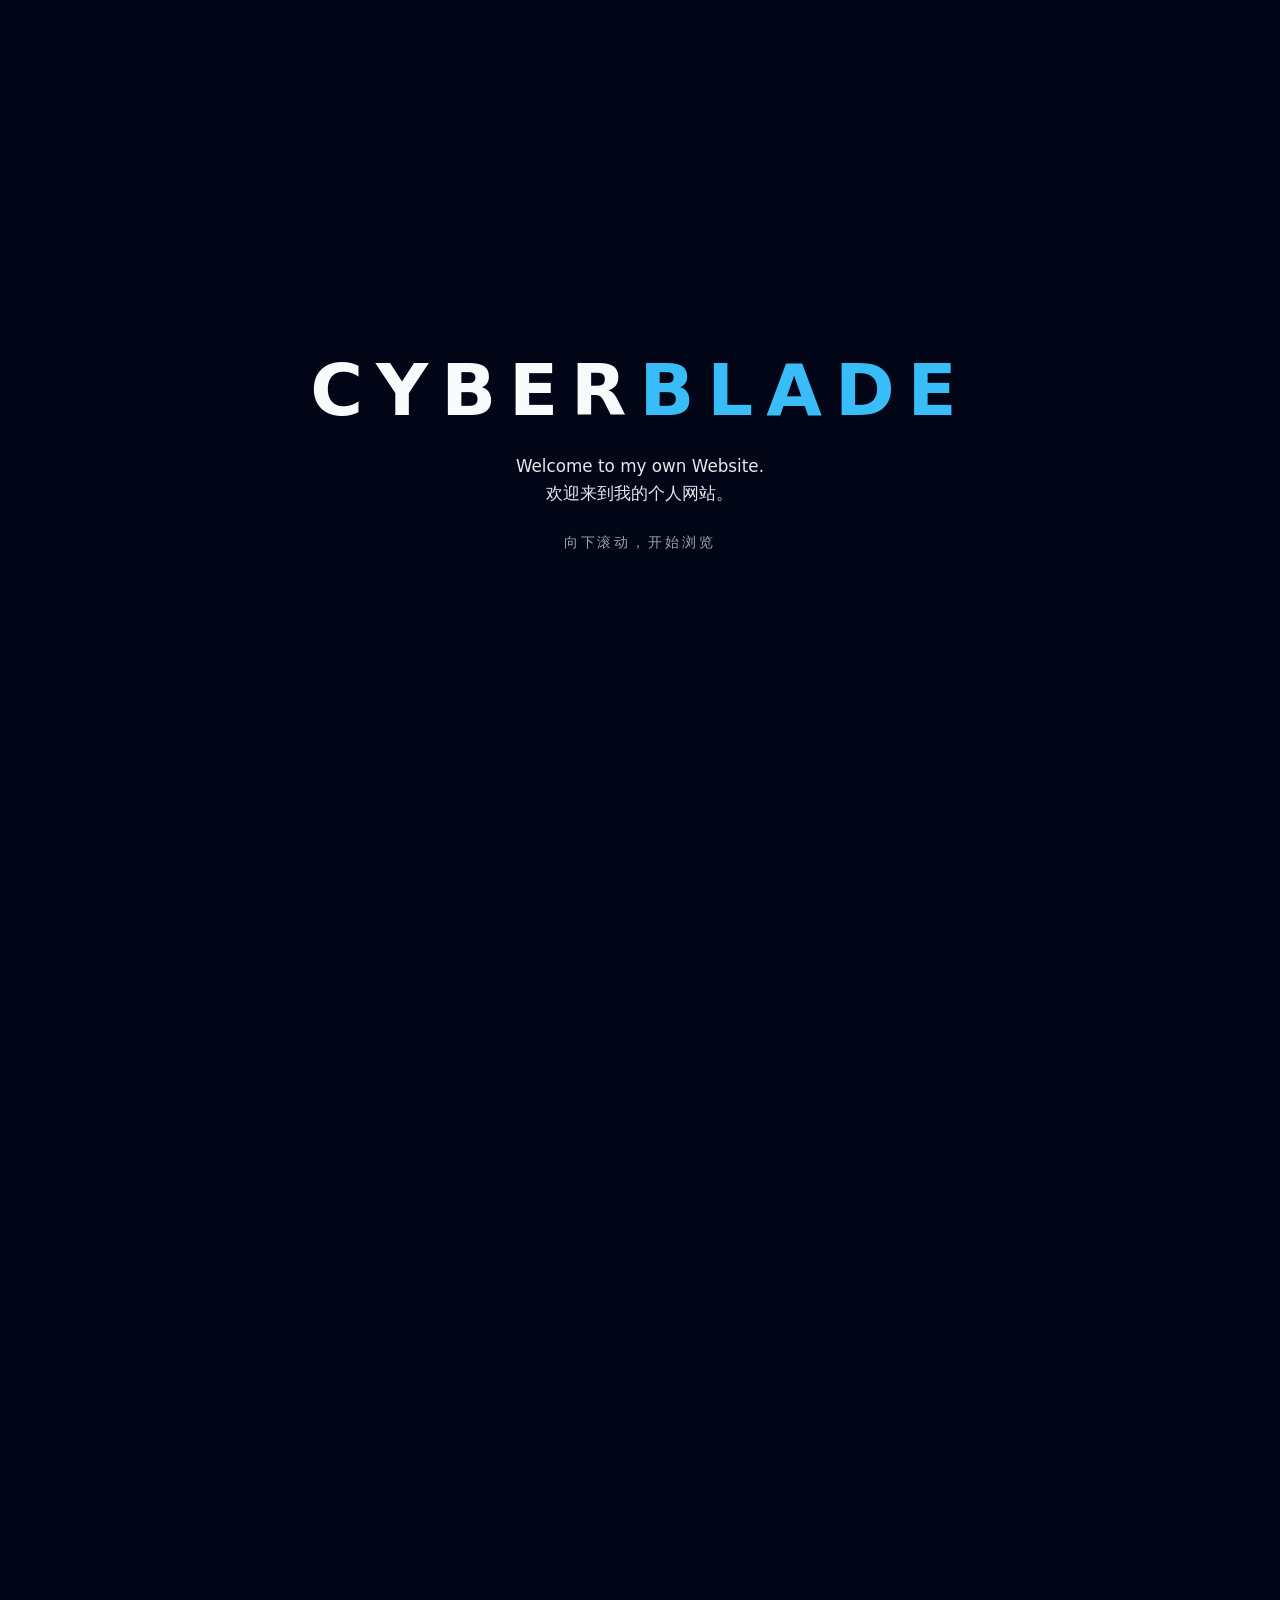
==== index.html @ 535fdd6e "first version" ====
<!DOCTYPE html>
<html lang="zh-CN">
  <head>
    <meta charset="UTF-8" />
    <meta http-equiv="X-UA-Compatible" content="IE=edge" />
    <meta name="viewport" content="width=device-width, initial-scale=1.0" />
    <title>CyberBlade</title>
    <meta name="description" content="个人简介、技能、项目展示与联系信息。" />
    <link rel="stylesheet" href="./styles.css" />
  </head>
  <body>
    <div id="app" :class="{ 'compact-header': hasEntered }">
      <div class="bg-gradient"></div>

      <!-- 顶部全屏引导页：大标题 CyberBlade -->
      <section class="intro-screen" :class="{ 'intro-hidden': hasEntered }">
        <div class="intro-inner">
          <h1 class="intro-title">Cyber<span>Blade</span></h1>
          <p class="intro-line intro-line-en">Welcome to my own Website.</p>
          <p class="intro-line intro-line-zh">欢迎来到我的个人网站。</p>
          <div class="intro-hint">向下滚动，开始浏览</div>
        </div>
      </section>

      <div class="page-shell" :class="{ 'page-shell-visible': hasEntered }">
      <header class="site-header">
      <div class="container header-inner">
        <div class="logo">Cyber<span>Blade</span></div>
        <nav class="nav">
          <a href="#hero">首页</a>
          <a href="#about">关于我</a>
          <a href="#skills">技能</a>
          <a href="#projects">项目</a>
          <a href="#contact">联系我</a>
        </nav>
      </div>
    </header>

    <main>
      <section id="hero" class="section hero reveal" v-scroll-reveal>
        <div class="container hero-inner">
          <div class="hero-text">
            <p class="hero-tag">你好，我是</p>
            <h1 class="hero-title">黎桦铭</h1>
            <p class="hero-subtitle">Python / C++ / RoboMaster / 创客爱好者</p>
            <p class="hero-desc">
              华南师范大学PIONEER战队队员，专注于机器人设计与编程。梦想成为优秀的创客老师。
            </p>
            <div class="hero-actions">
              <a href="#projects" class="btn primary">查看我的项目</a>
              <a href="#contact" class="btn ghost">联系我</a>
            </div>
          </div>
          <div class="hero-card">
            <div class="avatar-placeholder">
              <img
                src="https://gitee.com/lihuaming07/cartographic-bed/raw/master/IMG20251119174513.jpg"
                alt="黎桦铭个人照片"
              />
            </div>
            <ul class="hero-highlights">
              <li><span>3+</span> 年编程经验</li>
              <li>广东省电子协会人工智能教育成果展示大赛广东赛区二等奖</li>
              <li>喜欢探索新技术，目前研究机器视觉、决策树、强化学习等算法</li>
            </ul>
          </div>
        </div>
      </section>

      <section id="about" class="section reveal" v-scroll-reveal>
        <div class="container">
          <h2 class="section-title">关于我</h2>
          <p class="section-intro">
            喜欢乒乓球，期待有高手来搓招指导<br>
            喜欢手机摄影，定格生活的唯美瞬间<br>
            喜欢用江湖骗术——魔术，让观众欲罢不能哈哈哈
          </p>
          <img
            class="about-photo about-photo-desktop"
            src="https://gitee.com/lihuaming07/cartographic-bed/raw/master/IMG20250301175219.jpg"
            alt="黎桦铭的获奖照片"
          />
          <img
            class="about-photo about-photo-mobile"
            src="https://gitee.com/lihuaming07/cartographic-bed/raw/master/IMG20250301175219_phone.jpg"
            alt="黎桦铭的获奖照片"
          />
          <div class="about-grid">
            <div class="about-card">
              <h3><span class="about-highlight">PIONEER</span>战队队员</h3>
              <p>华南师范大学PIONEER战队队员，希望在RoboMaster赛场上热血对战，斩获大奖😜</p>
            </div>
            <div class="about-card">
              <h3><span class="about-highlight">塔内协会</span>网络部成员</h3>
              <p>前端开发，掌握HTML、CSS、JavaScript、Node.js、Python等技术</p>
            </div>
            <div class="about-card">
              <h3><span class="about-highlight">新闻社</span>深度部成员</h3>
              <p>华师新闻社记者，正在不断打磨我的选题策划能力、采访沟通能力与写作能力</p>
            </div>
          </div>
        </div>
      </section>

      <section id="skills" class="section reveal" v-scroll-reveal>
        <div class="container">
          <h2 class="section-title">技能栈</h2>
          <p class="section-intro">
            <!-- 待补充 -->
          </p>
          <div class="skills-grid">
            <div class="skills-group">
              <h3>后端 & 工具</h3>
              <ul>
                <li>Python / C++ / ROS2</li>
                <li>Git / GitHub / CI 基础</li>
                <li>ROS2 DDS通信；点云地图构建与处理</li>
              </ul>
            </div>
            <div class="skills-group">
              <h3>项目思维 & 设计</h3>
              <ul>
                <li>产品思维与需求分析</li>
                <li>文档撰写与团队协作</li>
                <li>UI设计/ PS / PR / AE</li>
              </ul>
            </div>
            <div class="skills-group">
              <h3>前端</h3>
              <ul>
                <li>HTML / CSS / JavaScript / TypeScript</li>
                <!-- <li>React / Vue / 前端工程化</li> -->
                <li>响应式布局与性能优化</li>
              </ul>
            </div>
          </div>
        </div>
      </section>

      <section id="projects" class="section reveal" v-scroll-reveal>
        <div class="container">
          <h2 class="section-title">项目展示</h2>
          <p class="section-intro">
            <!-- 待补充 -->
          </p>
          <div class="projects-grid">
            <article class="project-card">
              <h3>华南师范大学机器人大赛</h3>
              <p class="project-meta">ESP32 / 巡线</p>
              <p>
                与 PIONEER 战队队员合作，负责巡线算法的设计与现场调试。
              </p>
              <div class="project-links">
                <a href="#" data-kind="preview" target="_blank" rel="noreferrer">在线预览</a>
                <a href="#" data-kind="github" target="_blank" rel="noreferrer">GitHub</a>
              </div>
            </article>

            <article class="project-card">
              <h3>ROS2与激光雷达</h3>
              <p class="project-meta">DDS 通信 / 话题·服务·Action / 激光雷达 / 点云</p>
              <p>
                熟悉 ROS2 的节点、话题/服务/Action等通信框架；了解激光雷达数据流与
                点云的获取、滤波与在地图/感知中的基本用法。
              </p>
              <div class="project-links">
                <a href="#" data-kind="preview" target="_blank" rel="noreferrer">在线预览</a>
                <a href="#" data-kind="github" target="_blank" rel="noreferrer">GitHub</a>
              </div>
            </article>

            <article class="project-card">
              <h3>疲劳驾驶检测</h3>
              <p class="project-meta">Python / OpenCV / 深度学习 / Qt / PinPong</p>
              <p>
                通过面部关键点提取，判断眯眼、打哈欠等疲劳驾驶行为并发出警报。
              </p>
              <div class="project-links">
                <a href="#" data-kind="preview" target="_blank" rel="noreferrer">在线预览</a>
                <a href="#" data-kind="github" target="_blank" rel="noreferrer">GitHub</a>
              </div>
            </article>

            <article class="project-card">
              <h3>游戏-圈小猫</h3>
              <p class="project-meta">Python / BFS / 贪心</p>
              <p>
                学会了BFS和反悔贪心...
              </p>
              <div class="project-links">
                <a href="#" data-kind="preview" target="_blank" rel="noreferrer">在线预览</a>
                <a href="#" data-kind="github" target="_blank" rel="noreferrer">GitHub</a>
              </div>
            </article>
          </div>
        </div>
      </section>

      <section id="contact" class="section reveal" v-scroll-reveal>
        <div class="container contact-container">
          <div>
            <h2 class="section-title">联系我</h2>
            <p class="section-intro">
              如果你有任何想法、合作或机会，欢迎直接给我发送邮件。
            </p>
            <ul class="contact-list">
              <li>
                <span>邮箱：</span
                ><a href="mailto:zhiyuanHuaming@163.com">zhiyuanHuaming@163.com</a>
              </li>
              <!-- 预留的 GitHub 与微信信息（当前隐藏，日后需要可启用）
              <li><span>GitHub：</span><a href="#" target="_blank" rel="noreferrer">你的 GitHub 链接</a></li>
              <li><span>微信 / 其他：</span>这里可以写你的微信号或其他联系渠道</li>
              -->
            </ul>
          </div>
          <!-- 给我留言表单：目前按需求隐藏，日后如需可取消注释恢复
          <form class="contact-form" onsubmit="return false;">
            <h3>给我留言</h3>
            <label>
              名称
              <input type="text" name="name" placeholder="怎么称呼你？" />
            </label>
            <label>
              邮箱
              <input type="email" name="email" placeholder="方便我回复你" />
            </label>
            <label>
              留言
              <textarea name="message" rows="4" placeholder="简单说明你的需求或想法"></textarea>
            </label>
            <button type="submit" class="btn primary full">暂不提交（静态示例）</button>
            <p class="form-note">
              当前页面是静态示例，如果你需要真正的表单提交和后台，我可以再帮你接入。
            </p>
          </form>
          -->
        </div>
      </section>
    </main>

    <footer class="site-footer">
      <div class="container footer-inner">
        <span>© <span id="year"></span> 黎桦铭. All rights reserved.</span>
        <button id="backToTop" class="back-to-top">返回顶部</button>
      </div>
    </footer>
    </div> <!-- page-shell -->
    </div> <!-- #app -->

    <!-- Vue 3 CDN -->
    <script src="https://unpkg.com/vue@3/dist/vue.global.prod.js"></script>
    <script src="./main.js"></script>
  </body>
</html>
---- styles.css ----
*,
*::before,
*::after {
  box-sizing: border-box;
}

html,
body {
  margin: 0;
  padding: 0;
  font-family: system-ui, -apple-system, BlinkMacSystemFont, "Segoe UI", sans-serif;
  color: #e5e7eb;
  background-color: #020617;
}

body {
  min-height: 100vh;
  position: relative;
  overflow-x: hidden;
}

.bg-gradient {
  position: fixed;
  inset: -20%;
  background:
    radial-gradient(circle at 0% 0%, rgba(56, 189, 248, 0.28), transparent 55%),
    radial-gradient(circle at 100% 0%, rgba(129, 140, 248, 0.32), transparent 55%),
    radial-gradient(circle at 50% 100%, rgba(248, 113, 113, 0.2), transparent 55%);
  filter: blur(40px);
  opacity: 0.9;
  pointer-events: none;
  z-index: -2;
}

.container {
  width: 100%;
  max-width: 1120px;
  margin: 0 auto;
  padding: 0 1.5rem;
}

.section {
  padding: 5rem 0;
}

/* 顶部全屏引导页（模仿 howardzhangdqs.eu.org 的第一屏） */
.intro-screen {
  position: relative;
  height: 100vh;
  display: flex;
  align-items: center;
  justify-content: center;
  text-align: center;
  padding: 0 1.5rem;
  pointer-events: auto;
  transition:
    opacity 0.7s ease-out,
    transform 0.7s ease-out;
  z-index: 5;
}

.intro-inner {
  max-width: 720px;
  transition: transform 0.4s ease-out;
}

.intro-title {
  margin: 0 0 1.5rem;
  font-size: clamp(3rem, 7vw, 4.5rem);
  letter-spacing: 0.18em;
  text-transform: uppercase;
  font-weight: 900;
  color: #f9fafb;
  transition: font-size 0.4s ease-out, letter-spacing 0.4s ease-out;
}

.intro-title span {
  color: #38bdf8; /* 与后面 logo 的蓝色保持一致 */
}

/* 当首屏过高时，自动缩小 CyberBlade 标题以适配矮屏手机 */
.intro-compact .intro-title {
  font-size: clamp(1.9rem, 6vw, 3.1rem);
  letter-spacing: 0.12em;
}

.intro-compact .intro-inner {
  transform: translateY(-4vh);
}

.intro-line {
  margin: 0.1rem 0;
  font-size: 1.05rem;
  color: #e5e7eb;
}

.intro-line-zh {
  margin-top: 0.35rem;
}

.intro-hint {
  margin-top: 1.8rem;
  font-size: 0.85rem;
  letter-spacing: 0.22em;
  text-transform: uppercase;
  color: #9ca3af;
}

.intro-hidden {
  opacity: 0;
  transform: translateY(-40px);
  pointer-events: none;
}

.page-shell {
  opacity: 0;
  transform: translateY(40px);
  transition:
    opacity 0.7s ease-out,
    transform 0.7s ease-out;
}

.page-shell-visible {
  opacity: 1;
  transform: translateY(0);
}

/* 滚动上滑进入动画基础样式（模仿 howardzhangdqs.github.io 的效果） */
.reveal {
  opacity: 0;
  transform: translateY(40px);
  transition:
    opacity 0.6s ease-out,
    transform 0.6s ease-out;
}

.reveal-active {
  opacity: 1;
  transform: translateY(0);
}

.section-title {
  font-size: 2rem;
  font-weight: 700;
  letter-spacing: 0.06em;
  text-transform: uppercase;
  color: #f9fafb;
  margin: 0 0 0.75rem;
}

.section-intro {
  margin: 0 0 2.5rem;
  max-width: 680px;
  color: #9ca3af;
  line-height: 1.7;
}

.site-header {
  position: sticky;
  top: 0;
  z-index: 20;
  backdrop-filter: blur(18px);
  background: linear-gradient(to bottom, rgba(2, 6, 23, 0.86), rgba(2, 6, 23, 0.5), transparent);
  border-bottom: 1px solid rgba(148, 163, 184, 0.25);
}

/* 滚动后：小的 CyberBlade 悬浮白色方框作为标题 */
.compact-header .site-header {
  top: 16px;
  border-radius: 999px;
  background: rgba(248, 250, 252, 0.98);
  border: 1px solid rgba(148, 163, 184, 0.7);
  box-shadow:
    0 18px 45px rgba(15, 23, 42, 0.45),
    0 0 0 1px rgba(15, 23, 42, 0.08);
  max-width: 720px;
  margin: 0 auto;
}

.compact-header .header-inner {
  padding-inline: 1.4rem;
}

.compact-header .logo {
  color: #0f172a;
}

.compact-header .logo span {
  color: #0f172a;
}

.compact-header .nav a {
  color: #4b5563;
}

.compact-header .nav a:hover {
  color: #111827;
}

.header-inner {
  display: flex;
  align-items: center;
  justify-content: space-between;
  padding: 0.9rem 0;
}

.logo {
  font-weight: 800;
  letter-spacing: 0.08em;
  text-transform: uppercase;
  color: #e5e7eb;
  font-size: 0.95rem;
}

.logo span {
  color: #38bdf8;
}

.nav {
  display: flex;
  gap: 1.75rem;
  font-size: 0.9rem;
}

.nav a {
  color: #9ca3af;
  text-decoration: none;
  position: relative;
  padding-bottom: 0.2rem;
  transition: color 0.18s ease;
}

.nav a::after {
  content: "";
  position: absolute;
  left: 0;
  bottom: 0;
  width: 0;
  height: 2px;
  border-radius: 999px;
  background: linear-gradient(to right, #38bdf8, #a855f7);
  transition: width 0.2s ease;
}

.nav a:hover {
  color: #e5e7eb;
}

.nav a:hover::after {
  width: 100%;
}

.hero {
  padding-top: 4.5rem;
  padding-bottom: 5rem;
}

.hero-inner {
  display: grid;
  grid-template-columns: minmax(0, 3fr) minmax(0, 2.5fr);
  gap: 3.5rem;
  align-items: center;
}

.hero-text {
  max-width: 560px;
}

.hero-tag {
  margin: 0 0 0.75rem;
  font-size: 0.85rem;
  letter-spacing: 0.2em;
  text-transform: uppercase;
  color: #a5b4fc;
}

.hero-title {
  margin: 0 0 0.75rem;
  font-size: clamp(2.3rem, 5vw, 3.1rem);
  font-weight: 800;
  letter-spacing: 0.06em;
  text-transform: uppercase;
}

.hero-subtitle {
  margin: 0 0 1rem;
  color: #e5e7eb;
  font-size: 1.05rem;
}

.hero-desc {
  margin: 0 0 2rem;
  color: #9ca3af;
  line-height: 1.8;
}

.hero-actions {
  display: flex;
  gap: 1rem;
  flex-wrap: wrap;
}

.btn {
  border-radius: 999px;
  font-size: 0.95rem;
  padding: 0.65rem 1.35rem;
  border: 1px solid transparent;
  cursor: pointer;
  text-decoration: none;
  display: inline-flex;
  align-items: center;
  justify-content: center;
  gap: 0.4rem;
  transition:
    background-color 0.18s ease,
    border-color 0.18s ease,
    color 0.18s ease,
    transform 0.1s ease,
    box-shadow 0.1s ease;
  white-space: nowrap;
}

.btn.primary {
  background-image: linear-gradient(to right, #38bdf8, #6366f1, #a855f7);
  color: white;
  box-shadow: 0 10px 30px rgba(56, 189, 248, 0.35);
}

.btn.primary:hover {
  transform: translateY(-1px);
  box-shadow: 0 16px 40px rgba(56, 189, 248, 0.5);
}

.btn.ghost {
  background-color: rgba(15, 23, 42, 0.7);
  border-color: rgba(148, 163, 184, 0.5);
  color: #e5e7eb;
}

.btn.ghost:hover {
  background-color: rgba(15, 23, 42, 0.95);
  border-color: rgba(148, 163, 184, 0.9);
}

.btn.full {
  width: 100%;
  justify-content: center;
}

.hero-card {
  border-radius: 1.5rem;
  padding: 1.5rem 1.6rem;
  background: radial-gradient(circle at 0 0, rgba(56, 189, 248, 0.12), transparent 55%),
    radial-gradient(circle at 100% 100%, rgba(129, 140, 248, 0.16), transparent 55%),
    linear-gradient(to bottom right, rgba(15, 23, 42, 0.92), rgba(15, 23, 42, 0.9));
  border: 1px solid rgba(148, 163, 184, 0.55);
  box-shadow:
    0 18px 40px rgba(15, 23, 42, 0.9),
    0 0 0 1px rgba(15, 23, 42, 0.8);
  display: grid;
  gap: 1.5rem;
}

.avatar-placeholder {
  border-radius: 1.2rem;
  border: 1px dashed rgba(148, 163, 184, 0.7);
  min-height: 220px;
  overflow: hidden;
  background: radial-gradient(circle at 50% 0, rgba(248, 250, 252, 0.08), transparent 60%);
}

.avatar-placeholder img {
  width: 100%;
  height: 100%;
  display: block;
  object-fit: cover;
}

.hero-highlights {
  list-style: none;
  padding: 0;
  margin: 0;
  display: grid;
  gap: 0.75rem;
  font-size: 0.93rem;
  color: #d1d5db;
}

.hero-highlights li {
  display: flex;
  align-items: baseline;
  gap: 0.5rem;
}

.hero-highlights span {
  font-weight: 700;
  color: #38bdf8;
}

.about-grid {
  display: grid;
  grid-template-columns: repeat(3, minmax(0, 1fr));
  gap: 1.5rem;
}

.about-photo {
  width: 100%;
  margin: 1.5rem 0 2rem;
  border-radius: 1.25rem;
  display: block;
  max-height: 420px;
  object-fit: cover;
  border: 1px solid rgba(148, 163, 184, 0.6);
  box-shadow: 0 16px 40px rgba(15, 23, 42, 0.9);
}

/* 默认显示桌面图片，隐藏手机图片 */
.about-photo-desktop {
  display: block;
}

.about-photo-mobile {
  display: none;
}

.about-card {
  border-radius: 1.25rem;
  padding: 1.4rem 1.5rem;
  background: rgba(15, 23, 42, 0.9);
  border: 1px solid rgba(148, 163, 184, 0.55);
  box-shadow: 0 14px 30px rgba(15, 23, 42, 0.8);
}

.about-card h3 {
  margin: 0 0 0.75rem;
  font-size: 1rem;
  color: #e5e7eb;
}

.about-highlight {
  color: #38bdf8;
  font-weight: 700;
}

.about-card p {
  margin: 0;
  color: #9ca3af;
  line-height: 1.7;
}

.skills-grid {
  display: grid;
  grid-template-columns: repeat(3, minmax(0, 1fr));
  gap: 1.5rem;
}

.skills-group {
  border-radius: 1.25rem;
  padding: 1.4rem 1.5rem;
  background: linear-gradient(to bottom right, rgba(15, 23, 42, 0.95), rgba(15, 23, 42, 0.92));
  border: 1px solid rgba(148, 163, 184, 0.6);
}

.skills-group h3 {
  margin: 0 0 0.7rem;
  font-size: 0.98rem;
  color: #e5e7eb;
}

.skills-group ul {
  list-style: none;
  margin: 0;
  padding-left: 1.1rem;
}

.skills-group li {
  position: relative;
  margin-bottom: 0.35rem;
  color: #9ca3af;
  font-size: 0.93rem;
}

.skills-group li::before {
  content: "";
  position: absolute;
  left: -0.9rem;
  top: 0.55rem;
  width: 6px;
  height: 6px;
  border-radius: 999px;
  background: linear-gradient(to right, #38bdf8, #a855f7);
}

.projects-grid {
  display: grid;
  grid-template-columns: repeat(3, minmax(0, 1fr));
  gap: 1.5rem;
}

.project-card {
  border-radius: 1.25rem;
  padding: 1.4rem 1.5rem 1.5rem;
  background: radial-gradient(circle at 0 0, rgba(56, 189, 248, 0.08), transparent 55%),
    radial-gradient(circle at 100% 100%, rgba(129, 140, 248, 0.12), transparent 55%),
    rgba(15, 23, 42, 0.95);
  border: 1px solid rgba(148, 163, 184, 0.6);
  box-shadow: 0 14px 30px rgba(15, 23, 42, 0.85);
}

.project-card h3 {
  margin: 0 0 0.5rem;
  font-size: 1rem;
}

.project-meta {
  margin: 0 0 0.75rem;
  font-size: 0.8rem;
  text-transform: uppercase;
  letter-spacing: 0.14em;
  color: #9ca3af;
}

.project-card p {
  margin: 0 0 1rem;
  color: #9ca3af;
  line-height: 1.7;
  font-size: 0.93rem;
}

.project-links {
  display: flex;
  gap: 1rem;
  flex-wrap: wrap;
  font-size: 0.88rem;
}

.project-links a {
  color: #38bdf8;
  text-decoration: none;
}

.project-links a:hover {
  text-decoration: underline;
}

.contact-container {
  display: grid;
  grid-template-columns: minmax(0, 3fr) minmax(0, 2.5fr);
  gap: 2rem;
  align-items: flex-start;
}

.contact-list {
  list-style: none;
  padding: 0;
  margin: 0;
  display: grid;
  gap: 0.6rem;
  color: #d1d5db;
  font-size: 0.95rem;
}

.contact-list span {
  color: #9ca3af;
}

.contact-list a {
  color: #38bdf8;
  text-decoration: none;
}

.contact-list a:hover {
  text-decoration: underline;
}

.contact-form {
  border-radius: 1.25rem;
  padding: 1.5rem 1.6rem;
  background: rgba(15, 23, 42, 0.96);
  border: 1px solid rgba(148, 163, 184, 0.6);
  box-shadow: 0 16px 40px rgba(15, 23, 42, 0.95);
}

.contact-form h3 {
  margin: 0 0 1rem;
  font-size: 1rem;
}

.contact-form label {
  display: block;
  margin-bottom: 0.8rem;
  font-size: 0.88rem;
  color: #e5e7eb;
}

.contact-form input,
.contact-form textarea {
  width: 100%;
  margin-top: 0.35rem;
  border-radius: 0.75rem;
  border: 1px solid rgba(148, 163, 184, 0.7);
  padding: 0.55rem 0.8rem;
  background-color: rgba(15, 23, 42, 0.9);
  color: #e5e7eb;
  font-size: 0.9rem;
  outline: none;
  transition:
    border-color 0.16s ease,
    box-shadow 0.16s ease,
    background-color 0.16s ease;
  resize: vertical;
}

.contact-form input:focus,
.contact-form textarea:focus {
  border-color: #38bdf8;
  box-shadow: 0 0 0 1px rgba(56, 189, 248, 0.9);
  background-color: rgba(15, 23, 42, 0.98);
}

.form-note {
  margin: 0.6rem 0 0;
  font-size: 0.8rem;
  color: #6b7280;
}

.site-footer {
  border-top: 1px solid rgba(148, 163, 184, 0.4);
  padding: 1.25rem 0 1.5rem;
  margin-top: 1.5rem;
  background: linear-gradient(to top, rgba(2, 6, 23, 0.95), transparent);
}

.footer-inner {
  display: flex;
  align-items: center;
  justify-content: space-between;
  gap: 1rem;
  font-size: 0.85rem;
  color: #6b7280;
}

.back-to-top {
  border-radius: 999px;
  border: 1px solid rgba(148, 163, 184, 0.8);
  background-color: rgba(15, 23, 42, 0.8);
  color: #e5e7eb;
  padding: 0.35rem 0.85rem;
  font-size: 0.8rem;
  cursor: pointer;
  display: inline-flex;
  align-items: center;
  gap: 0.25rem;
  transition:
    background-color 0.18s ease,
    border-color 0.18s ease,
    transform 0.1s ease;
}

.back-to-top:hover {
  background-color: rgba(15, 23, 42, 0.98);
  border-color: rgba(148, 163, 184, 1);
  transform: translateY(-1px);
}

/* 项目按钮点击时的“文字掉落”效果 */
.falling-text {
  position: fixed;
  transform: translate(calc(-50% + var(--dx, 0px)), 0);
  padding: 0.4rem 0.9rem;
  border-radius: 999px;
  background: rgba(15, 23, 42, 0.9);
  border: 1px solid rgba(148, 163, 184, 0.8);
  color: #e5e7eb;
  font-size: 0.95rem;
  white-space: nowrap;
  pointer-events: none;
  z-index: 50;
  box-shadow: 0 14px 30px rgba(15, 23, 42, 0.9);
  animation: falling-text 1.5s ease-out forwards;
}

@keyframes falling-text {
  0% {
    transform: translate(calc(-50% + var(--dx, 0px)), 0);
    opacity: 0;
  }
  20% {
    transform: translate(calc(-50% + var(--dx, 0px)), -32px); /* 先缓慢上跳（更高） */
    opacity: 1;
  }
  45% {
    transform: translate(calc(-50% + var(--dx, 0px)), -26px); /* 顶部略停顿 */
  }
  100% {
    transform: translate(calc(-50% + var(--dx, 0px)), 220px); /* 然后加速下落 */
    opacity: 0;
  }
}

@media (max-width: 920px) {
  .hero-inner {
    grid-template-columns: minmax(0, 1.1fr);
  }

  .hero-card {
    order: -1;
  }

  .about-grid,
  .skills-grid,
  .projects-grid {
    grid-template-columns: repeat(2, minmax(0, 1fr));
  }

  .contact-container {
    grid-template-columns: minmax(0, 1fr);
  }
}

@media (max-width: 720px) {
  .header-inner {
    padding: 0.7rem 1rem;
    justify-content: center; /* 居中 CYBERBLADE，避免紧贴左侧 */
  }

  .nav {
    display: none;
  }

  .hero {
    padding-top: 3.5rem;
  }

  /* 手机上先显示“我是黎桦铭”文本，再显示个人图片 */
  .hero-card {
    order: initial;
  }

  .section {
    padding: 3.25rem 0;
  }

  .about-grid,
  .skills-grid,
  .projects-grid {
    grid-template-columns: minmax(0, 1fr);
  }

  /* 手机端显示专用图片 */
  .about-photo-desktop {
    display: none;
  }

  .about-photo-mobile {
    display: block;
  }

  .footer-inner {
    flex-direction: column;
    align-items: flex-start;
  }
}
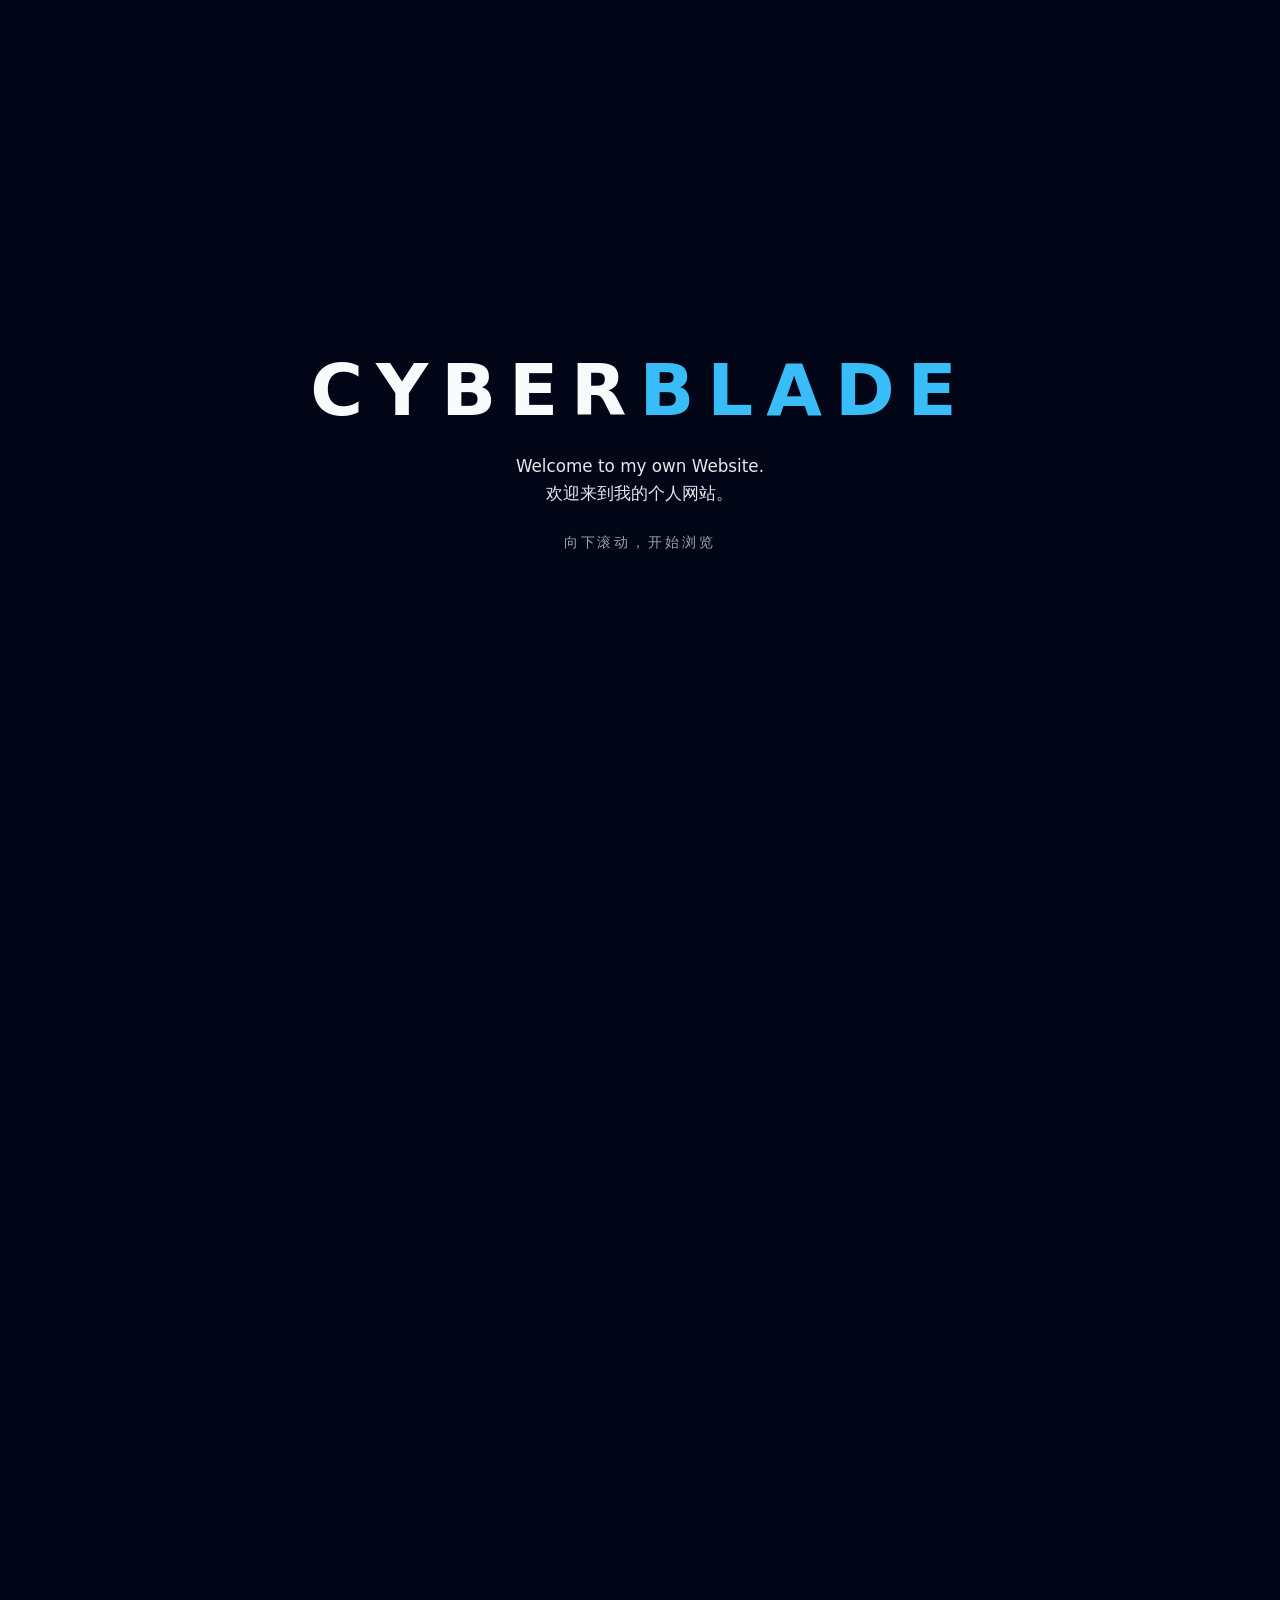
==== commit 816001a0: "add photos" ====
--- a/index.html
+++ b/index.html
@@ -1,257 +1,260 @@
-<!DOCTYPE html>
-<html lang="zh-CN">
-  <head>
-    <meta charset="UTF-8" />
-    <meta http-equiv="X-UA-Compatible" content="IE=edge" />
-    <meta name="viewport" content="width=device-width, initial-scale=1.0" />
-    <title>CyberBlade</title>
-    <meta name="description" content="个人简介、技能、项目展示与联系信息。" />
-    <link rel="stylesheet" href="./styles.css" />
-  </head>
-  <body>
-    <div id="app" :class="{ 'compact-header': hasEntered }">
-      <div class="bg-gradient"></div>
-
-      <!-- 顶部全屏引导页：大标题 CyberBlade -->
-      <section class="intro-screen" :class="{ 'intro-hidden': hasEntered }">
-        <div class="intro-inner">
-          <h1 class="intro-title">Cyber<span>Blade</span></h1>
-          <p class="intro-line intro-line-en">Welcome to my own Website.</p>
-          <p class="intro-line intro-line-zh">欢迎来到我的个人网站。</p>
-          <div class="intro-hint">向下滚动，开始浏览</div>
-        </div>
-      </section>
-
-      <div class="page-shell" :class="{ 'page-shell-visible': hasEntered }">
-      <header class="site-header">
-      <div class="container header-inner">
-        <div class="logo">Cyber<span>Blade</span></div>
-        <nav class="nav">
-          <a href="#hero">首页</a>
-          <a href="#about">关于我</a>
-          <a href="#skills">技能</a>
-          <a href="#projects">项目</a>
-          <a href="#contact">联系我</a>
-        </nav>
-      </div>
-    </header>
-
-    <main>
-      <section id="hero" class="section hero reveal" v-scroll-reveal>
-        <div class="container hero-inner">
-          <div class="hero-text">
-            <p class="hero-tag">你好，我是</p>
-            <h1 class="hero-title">黎桦铭</h1>
-            <p class="hero-subtitle">Python / C++ / RoboMaster / 创客爱好者</p>
-            <p class="hero-desc">
-              华南师范大学PIONEER战队队员，专注于机器人设计与编程。梦想成为优秀的创客老师。
-            </p>
-            <div class="hero-actions">
-              <a href="#projects" class="btn primary">查看我的项目</a>
-              <a href="#contact" class="btn ghost">联系我</a>
-            </div>
-          </div>
-          <div class="hero-card">
-            <div class="avatar-placeholder">
-              <img
-                src="https://gitee.com/lihuaming07/cartographic-bed/raw/master/IMG20251119174513.jpg"
-                alt="黎桦铭个人照片"
-              />
-            </div>
-            <ul class="hero-highlights">
-              <li><span>3+</span> 年编程经验</li>
-              <li>广东省电子协会人工智能教育成果展示大赛广东赛区二等奖</li>
-              <li>喜欢探索新技术，目前研究机器视觉、决策树、强化学习等算法</li>
-            </ul>
-          </div>
-        </div>
-      </section>
-
-      <section id="about" class="section reveal" v-scroll-reveal>
-        <div class="container">
-          <h2 class="section-title">关于我</h2>
-          <p class="section-intro">
-            喜欢乒乓球，期待有高手来搓招指导<br>
-            喜欢手机摄影，定格生活的唯美瞬间<br>
-            喜欢用江湖骗术——魔术，让观众欲罢不能哈哈哈
-          </p>
-          <img
-            class="about-photo about-photo-desktop"
-            src="https://gitee.com/lihuaming07/cartographic-bed/raw/master/IMG20250301175219.jpg"
-            alt="黎桦铭的获奖照片"
-          />
-          <img
-            class="about-photo about-photo-mobile"
-            src="https://gitee.com/lihuaming07/cartographic-bed/raw/master/IMG20250301175219_phone.jpg"
-            alt="黎桦铭的获奖照片"
-          />
-          <div class="about-grid">
-            <div class="about-card">
-              <h3><span class="about-highlight">PIONEER</span>战队队员</h3>
-              <p>华南师范大学PIONEER战队队员，希望在RoboMaster赛场上热血对战，斩获大奖😜</p>
-            </div>
-            <div class="about-card">
-              <h3><span class="about-highlight">塔内协会</span>网络部成员</h3>
-              <p>前端开发，掌握HTML、CSS、JavaScript、Node.js、Python等技术</p>
-            </div>
-            <div class="about-card">
-              <h3><span class="about-highlight">新闻社</span>深度部成员</h3>
-              <p>华师新闻社记者，正在不断打磨我的选题策划能力、采访沟通能力与写作能力</p>
-            </div>
-          </div>
-        </div>
-      </section>
-
-      <section id="skills" class="section reveal" v-scroll-reveal>
-        <div class="container">
-          <h2 class="section-title">技能栈</h2>
-          <p class="section-intro">
-            <!-- 待补充 -->
-          </p>
-          <div class="skills-grid">
-            <div class="skills-group">
-              <h3>后端 & 工具</h3>
-              <ul>
-                <li>Python / C++ / ROS2</li>
-                <li>Git / GitHub / CI 基础</li>
-                <li>ROS2 DDS通信；点云地图构建与处理</li>
-              </ul>
-            </div>
-            <div class="skills-group">
-              <h3>项目思维 & 设计</h3>
-              <ul>
-                <li>产品思维与需求分析</li>
-                <li>文档撰写与团队协作</li>
-                <li>UI设计/ PS / PR / AE</li>
-              </ul>
-            </div>
-            <div class="skills-group">
-              <h3>前端</h3>
-              <ul>
-                <li>HTML / CSS / JavaScript / TypeScript</li>
-                <!-- <li>React / Vue / 前端工程化</li> -->
-                <li>响应式布局与性能优化</li>
-              </ul>
-            </div>
-          </div>
-        </div>
-      </section>
-
-      <section id="projects" class="section reveal" v-scroll-reveal>
-        <div class="container">
-          <h2 class="section-title">项目展示</h2>
-          <p class="section-intro">
-            <!-- 待补充 -->
-          </p>
-          <div class="projects-grid">
-            <article class="project-card">
-              <h3>华南师范大学机器人大赛</h3>
-              <p class="project-meta">ESP32 / 巡线</p>
-              <p>
-                与 PIONEER 战队队员合作，负责巡线算法的设计与现场调试。
-              </p>
-              <div class="project-links">
-                <a href="#" data-kind="preview" target="_blank" rel="noreferrer">在线预览</a>
-                <a href="#" data-kind="github" target="_blank" rel="noreferrer">GitHub</a>
-              </div>
-            </article>
-
-            <article class="project-card">
-              <h3>ROS2与激光雷达</h3>
-              <p class="project-meta">DDS 通信 / 话题·服务·Action / 激光雷达 / 点云</p>
-              <p>
-                熟悉 ROS2 的节点、话题/服务/Action等通信框架；了解激光雷达数据流与
-                点云的获取、滤波与在地图/感知中的基本用法。
-              </p>
-              <div class="project-links">
-                <a href="#" data-kind="preview" target="_blank" rel="noreferrer">在线预览</a>
-                <a href="#" data-kind="github" target="_blank" rel="noreferrer">GitHub</a>
-              </div>
-            </article>
-
-            <article class="project-card">
-              <h3>疲劳驾驶检测</h3>
-              <p class="project-meta">Python / OpenCV / 深度学习 / Qt / PinPong</p>
-              <p>
-                通过面部关键点提取，判断眯眼、打哈欠等疲劳驾驶行为并发出警报。
-              </p>
-              <div class="project-links">
-                <a href="#" data-kind="preview" target="_blank" rel="noreferrer">在线预览</a>
-                <a href="#" data-kind="github" target="_blank" rel="noreferrer">GitHub</a>
-              </div>
-            </article>
-
-            <article class="project-card">
-              <h3>游戏-圈小猫</h3>
-              <p class="project-meta">Python / BFS / 贪心</p>
-              <p>
-                学会了BFS和反悔贪心...
-              </p>
-              <div class="project-links">
-                <a href="#" data-kind="preview" target="_blank" rel="noreferrer">在线预览</a>
-                <a href="#" data-kind="github" target="_blank" rel="noreferrer">GitHub</a>
-              </div>
-            </article>
-          </div>
-        </div>
-      </section>
-
-      <section id="contact" class="section reveal" v-scroll-reveal>
-        <div class="container contact-container">
-          <div>
-            <h2 class="section-title">联系我</h2>
-            <p class="section-intro">
-              如果你有任何想法、合作或机会，欢迎直接给我发送邮件。
-            </p>
-            <ul class="contact-list">
-              <li>
-                <span>邮箱：</span
-                ><a href="mailto:zhiyuanHuaming@163.com">zhiyuanHuaming@163.com</a>
-              </li>
-              <!-- 预留的 GitHub 与微信信息（当前隐藏，日后需要可启用）
-              <li><span>GitHub：</span><a href="#" target="_blank" rel="noreferrer">你的 GitHub 链接</a></li>
-              <li><span>微信 / 其他：</span>这里可以写你的微信号或其他联系渠道</li>
-              -->
-            </ul>
-          </div>
-          <!-- 给我留言表单：目前按需求隐藏，日后如需可取消注释恢复
-          <form class="contact-form" onsubmit="return false;">
-            <h3>给我留言</h3>
-            <label>
-              名称
-              <input type="text" name="name" placeholder="怎么称呼你？" />
-            </label>
-            <label>
-              邮箱
-              <input type="email" name="email" placeholder="方便我回复你" />
-            </label>
-            <label>
-              留言
-              <textarea name="message" rows="4" placeholder="简单说明你的需求或想法"></textarea>
-            </label>
-            <button type="submit" class="btn primary full">暂不提交（静态示例）</button>
-            <p class="form-note">
-              当前页面是静态示例，如果你需要真正的表单提交和后台，我可以再帮你接入。
-            </p>
-          </form>
-          -->
-        </div>
-      </section>
-    </main>
-
-    <footer class="site-footer">
-      <div class="container footer-inner">
-        <span>© <span id="year"></span> 黎桦铭. All rights reserved.</span>
-        <button id="backToTop" class="back-to-top">返回顶部</button>
-      </div>
-    </footer>
-    </div> <!-- page-shell -->
-    </div> <!-- #app -->
-
-    <!-- Vue 3 CDN -->
-    <script src="https://unpkg.com/vue@3/dist/vue.global.prod.js"></script>
-    <script src="./main.js"></script>
-  </body>
-</html>
-
-
+<!DOCTYPE html>
+<html lang="zh-CN">
+  <head>
+    <meta charset="UTF-8" />
+    <meta http-equiv="X-UA-Compatible" content="IE=edge" />
+    <meta name="viewport" content="width=device-width, initial-scale=1.0" />
+    <title>CyberBlade</title>
+    <meta name="description" content="个人简介、技能、项目展示与联系信息。" />
+    <link rel="stylesheet" href="./styles.css" />
+  </head>
+  <body>
+    <div id="app" :class="{ 'compact-header': hasEntered }">
+      <div class="bg-gradient"></div>
+
+      <!-- 顶部全屏引导页：大标题 CyberBlade -->
+      <section class="intro-screen" :class="{ 'intro-hidden': hasEntered }">
+        <div class="intro-inner">
+          <h1 class="intro-title">Cyber<span>Blade</span></h1>
+          <p class="intro-line intro-line-en">Welcome to my own Website.</p>
+          <p class="intro-line intro-line-zh">欢迎来到我的个人网站。</p>
+          <div class="intro-hint">向下滚动，开始浏览</div>
+        </div>
+      </section>
+
+      <div class="page-shell" :class="{ 'page-shell-visible': hasEntered }">
+      <header class="site-header">
+      <div class="container header-inner">
+        <div class="logo">Cyber<span>Blade</span></div>
+        <nav class="nav">
+          <a href="#hero">首页</a>
+          <a href="#about">关于我</a>
+          <a href="#skills">技能</a>
+          <a href="#projects">项目</a>
+          <a href="#contact">联系我</a>
+        </nav>
+      </div>
+    </header>
+
+    <main>
+      <section id="hero" class="section hero reveal" v-scroll-reveal>
+        <div class="container hero-inner">
+          <div class="hero-text">
+            <p class="hero-tag">你好，我是</p>
+            <h1 class="hero-title">黎桦铭</h1>
+            <p class="hero-subtitle">Python / C++ / RoboMaster / 创客爱好者</p>
+            <p class="hero-desc">
+              华南师范大学PIONEER战队队员，专注于机器人设计与编程。梦想成为优秀的创客老师。
+            </p>
+            <div class="hero-actions">
+              <a href="#projects" class="btn primary">查看我的项目</a>
+              <a href="#contact" class="btn ghost">联系我</a>
+            </div>
+          </div>
+          <div class="hero-card">
+            <div class="avatar-placeholder">
+              <img
+                <!-- src="https://gitee.com/lihuaming07/cartographic-bed/raw/master/IMG20251119174513.jpg" -->
+                src="./IMG20251119174513.jpg"
+                alt="黎桦铭个人照片"
+              />
+            </div>
+            <ul class="hero-highlights">
+              <li><span>3+</span> 年编程经验</li>
+              <li>广东省电子协会人工智能教育成果展示大赛广东赛区二等奖</li>
+              <li>喜欢探索新技术，目前研究机器视觉、决策树、强化学习等算法</li>
+            </ul>
+          </div>
+        </div>
+      </section>
+
+      <section id="about" class="section reveal" v-scroll-reveal>
+        <div class="container">
+          <h2 class="section-title">关于我</h2>
+          <p class="section-intro">
+            喜欢乒乓球，期待有高手来搓招指导<br>
+            喜欢手机摄影，定格生活的唯美瞬间<br>
+            喜欢用江湖骗术——魔术，让观众欲罢不能哈哈哈
+          </p>
+          <img
+            class="about-photo about-photo-desktop"
+            <!-- src="https://gitee.com/lihuaming07/cartographic-bed/raw/master/IMG20250301175219.jpg" -->
+            src="./IMG20250301175219.jpg"
+            alt="黎桦铭的获奖照片"
+          />
+          <img
+            class="about-photo about-photo-mobile"
+            <!-- src="https://gitee.com/lihuaming07/cartographic-bed/raw/master/IMG20250301175219_phone.jpg" -->
+            src="./IMG20250301175219_phone.jpg"
+            alt="黎桦铭的获奖照片"
+          />
+          <div class="about-grid">
+            <div class="about-card">
+              <h3><span class="about-highlight">PIONEER</span>战队队员</h3>
+              <p>华南师范大学PIONEER战队队员，希望在RoboMaster赛场上热血对战，斩获大奖😜</p>
+            </div>
+            <div class="about-card">
+              <h3><span class="about-highlight">塔内协会</span>网络部成员</h3>
+              <p>前端开发，掌握HTML、CSS、JavaScript、Node.js、Python等技术</p>
+            </div>
+            <div class="about-card">
+              <h3><span class="about-highlight">新闻社</span>深度部成员</h3>
+              <p>华师新闻社记者，正在不断打磨我的选题策划能力、采访沟通能力与写作能力</p>
+            </div>
+          </div>
+        </div>
+      </section>
+
+      <section id="skills" class="section reveal" v-scroll-reveal>
+        <div class="container">
+          <h2 class="section-title">技能栈</h2>
+          <p class="section-intro">
+            <!-- 待补充 -->
+          </p>
+          <div class="skills-grid">
+            <div class="skills-group">
+              <h3>后端 & 工具</h3>
+              <ul>
+                <li>Python / C++ / ROS2</li>
+                <li>Git / GitHub / CI 基础</li>
+                <li>ROS2 DDS通信；点云地图构建与处理</li>
+              </ul>
+            </div>
+            <div class="skills-group">
+              <h3>项目思维 & 设计</h3>
+              <ul>
+                <li>产品思维与需求分析</li>
+                <li>文档撰写与团队协作</li>
+                <li>UI设计/ PS / PR / AE</li>
+              </ul>
+            </div>
+            <div class="skills-group">
+              <h3>前端</h3>
+              <ul>
+                <li>HTML / CSS / JavaScript / TypeScript</li>
+                <!-- <li>React / Vue / 前端工程化</li> -->
+                <li>响应式布局与性能优化</li>
+              </ul>
+            </div>
+          </div>
+        </div>
+      </section>
+
+      <section id="projects" class="section reveal" v-scroll-reveal>
+        <div class="container">
+          <h2 class="section-title">项目展示</h2>
+          <p class="section-intro">
+            <!-- 待补充 -->
+          </p>
+          <div class="projects-grid">
+            <article class="project-card">
+              <h3>华南师范大学机器人大赛</h3>
+              <p class="project-meta">ESP32 / 巡线</p>
+              <p>
+                与 PIONEER 战队队员合作，负责巡线算法的设计与现场调试。
+              </p>
+              <div class="project-links">
+                <a href="#" data-kind="preview" target="_blank" rel="noreferrer">在线预览</a>
+                <a href="#" data-kind="github" target="_blank" rel="noreferrer">GitHub</a>
+              </div>
+            </article>
+
+            <article class="project-card">
+              <h3>ROS2与激光雷达</h3>
+              <p class="project-meta">DDS 通信 / 话题·服务·Action / 激光雷达 / 点云</p>
+              <p>
+                熟悉 ROS2 的节点、话题/服务/Action等通信框架；了解激光雷达数据流与
+                点云的获取、滤波与在地图/感知中的基本用法。
+              </p>
+              <div class="project-links">
+                <a href="#" data-kind="preview" target="_blank" rel="noreferrer">在线预览</a>
+                <a href="#" data-kind="github" target="_blank" rel="noreferrer">GitHub</a>
+              </div>
+            </article>
+
+            <article class="project-card">
+              <h3>疲劳驾驶检测</h3>
+              <p class="project-meta">Python / OpenCV / 深度学习 / Qt / PinPong</p>
+              <p>
+                通过面部关键点提取，判断眯眼、打哈欠等疲劳驾驶行为并发出警报。
+              </p>
+              <div class="project-links">
+                <a href="#" data-kind="preview" target="_blank" rel="noreferrer">在线预览</a>
+                <a href="#" data-kind="github" target="_blank" rel="noreferrer">GitHub</a>
+              </div>
+            </article>
+
+            <article class="project-card">
+              <h3>游戏-圈小猫</h3>
+              <p class="project-meta">Python / BFS / 贪心</p>
+              <p>
+                学会了BFS和反悔贪心...
+              </p>
+              <div class="project-links">
+                <a href="#" data-kind="preview" target="_blank" rel="noreferrer">在线预览</a>
+                <a href="#" data-kind="github" target="_blank" rel="noreferrer">GitHub</a>
+              </div>
+            </article>
+          </div>
+        </div>
+      </section>
+
+      <section id="contact" class="section reveal" v-scroll-reveal>
+        <div class="container contact-container">
+          <div>
+            <h2 class="section-title">联系我</h2>
+            <p class="section-intro">
+              如果你有任何想法、合作或机会，欢迎直接给我发送邮件。
+            </p>
+            <ul class="contact-list">
+              <li>
+                <span>邮箱：</span
+                ><a href="mailto:zhiyuanHuaming@163.com">zhiyuanHuaming@163.com</a>
+              </li>
+              <!-- 预留的 GitHub 与微信信息（当前隐藏，日后需要可启用）
+              <li><span>GitHub：</span><a href="#" target="_blank" rel="noreferrer">你的 GitHub 链接</a></li>
+              <li><span>微信 / 其他：</span>这里可以写你的微信号或其他联系渠道</li>
+              -->
+            </ul>
+          </div>
+          <!-- 给我留言表单：目前按需求隐藏，日后如需可取消注释恢复
+          <form class="contact-form" onsubmit="return false;">
+            <h3>给我留言</h3>
+            <label>
+              名称
+              <input type="text" name="name" placeholder="怎么称呼你？" />
+            </label>
+            <label>
+              邮箱
+              <input type="email" name="email" placeholder="方便我回复你" />
+            </label>
+            <label>
+              留言
+              <textarea name="message" rows="4" placeholder="简单说明你的需求或想法"></textarea>
+            </label>
+            <button type="submit" class="btn primary full">暂不提交（静态示例）</button>
+            <p class="form-note">
+              当前页面是静态示例，如果你需要真正的表单提交和后台，我可以再帮你接入。
+            </p>
+          </form>
+          -->
+        </div>
+      </section>
+    </main>
+
+    <footer class="site-footer">
+      <div class="container footer-inner">
+        <span>© <span id="year"></span> 黎桦铭. All rights reserved.</span>
+        <button id="backToTop" class="back-to-top">返回顶部</button>
+      </div>
+    </footer>
+    </div> <!-- page-shell -->
+    </div> <!-- #app -->
+
+    <!-- Vue 3 CDN -->
+    <script src="https://unpkg.com/vue@3/dist/vue.global.prod.js"></script>
+    <script src="./main.js"></script>
+  </body>
+</html>
+
+
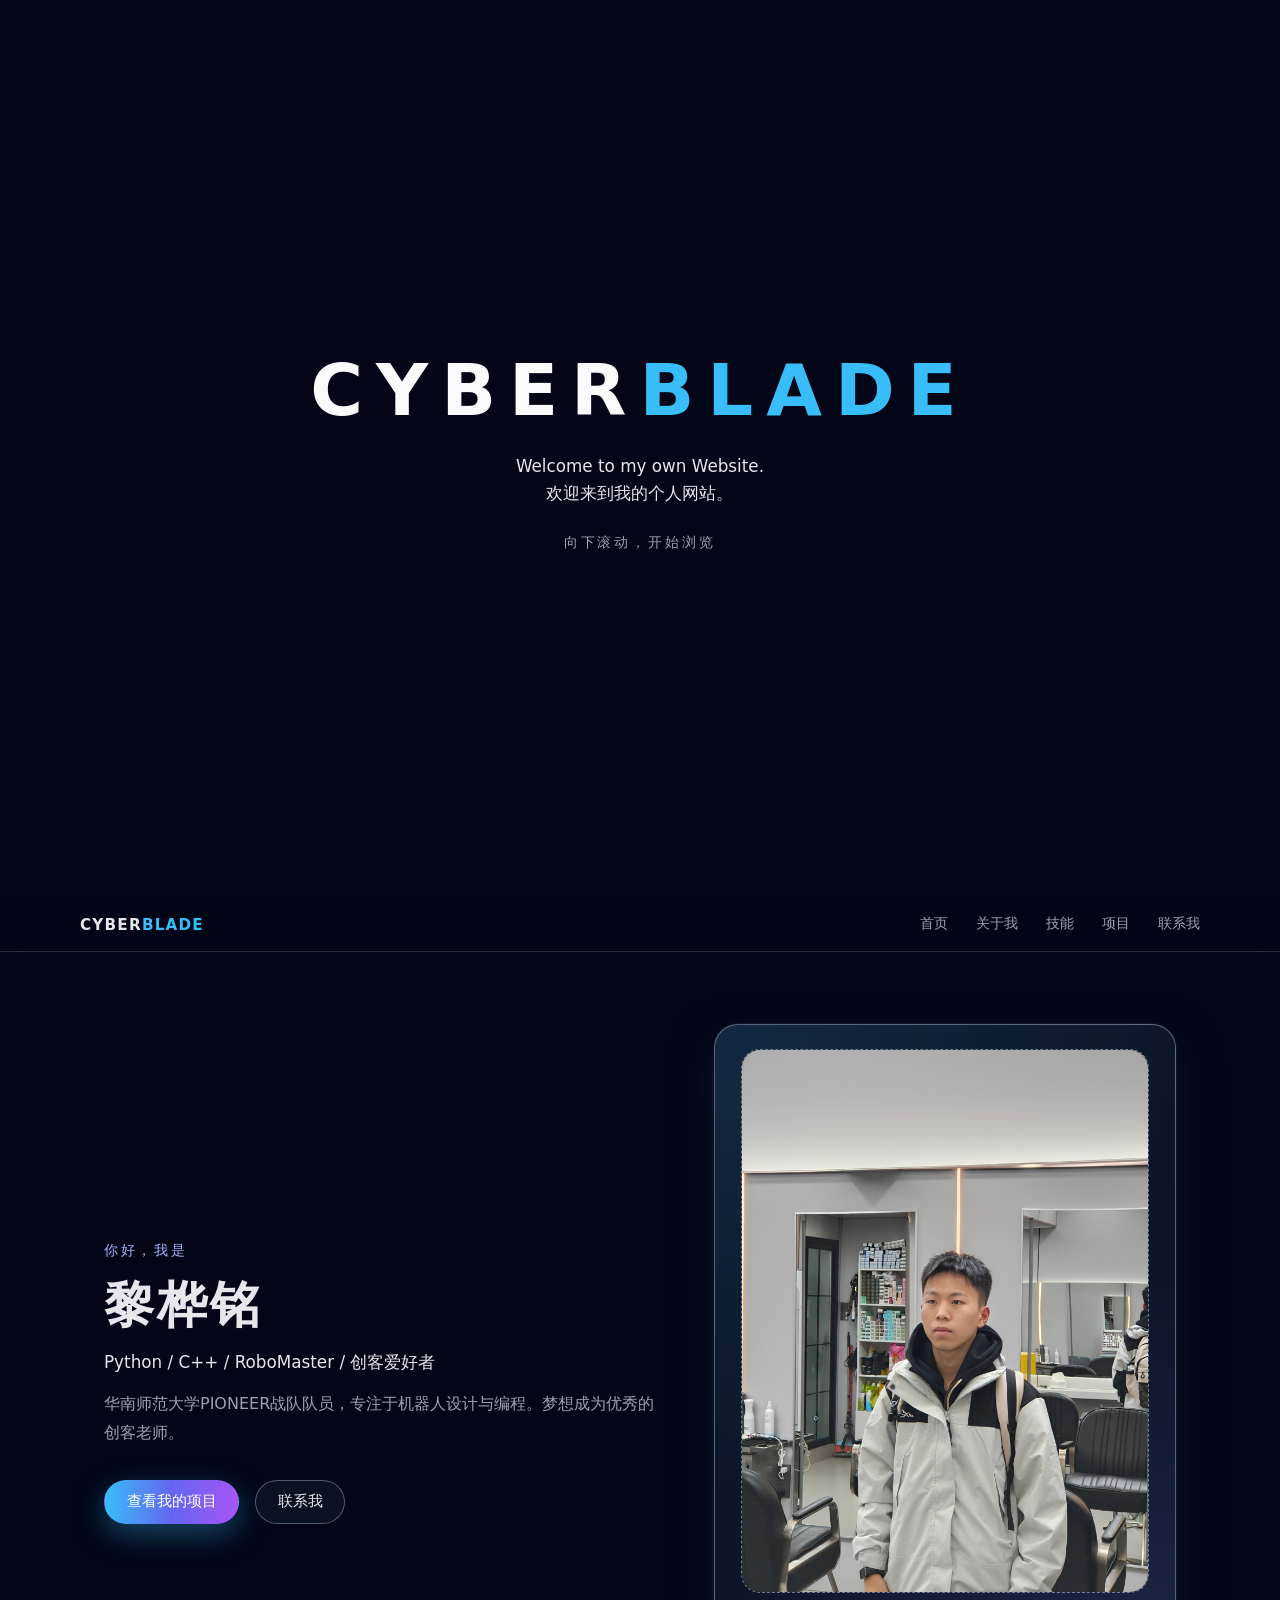
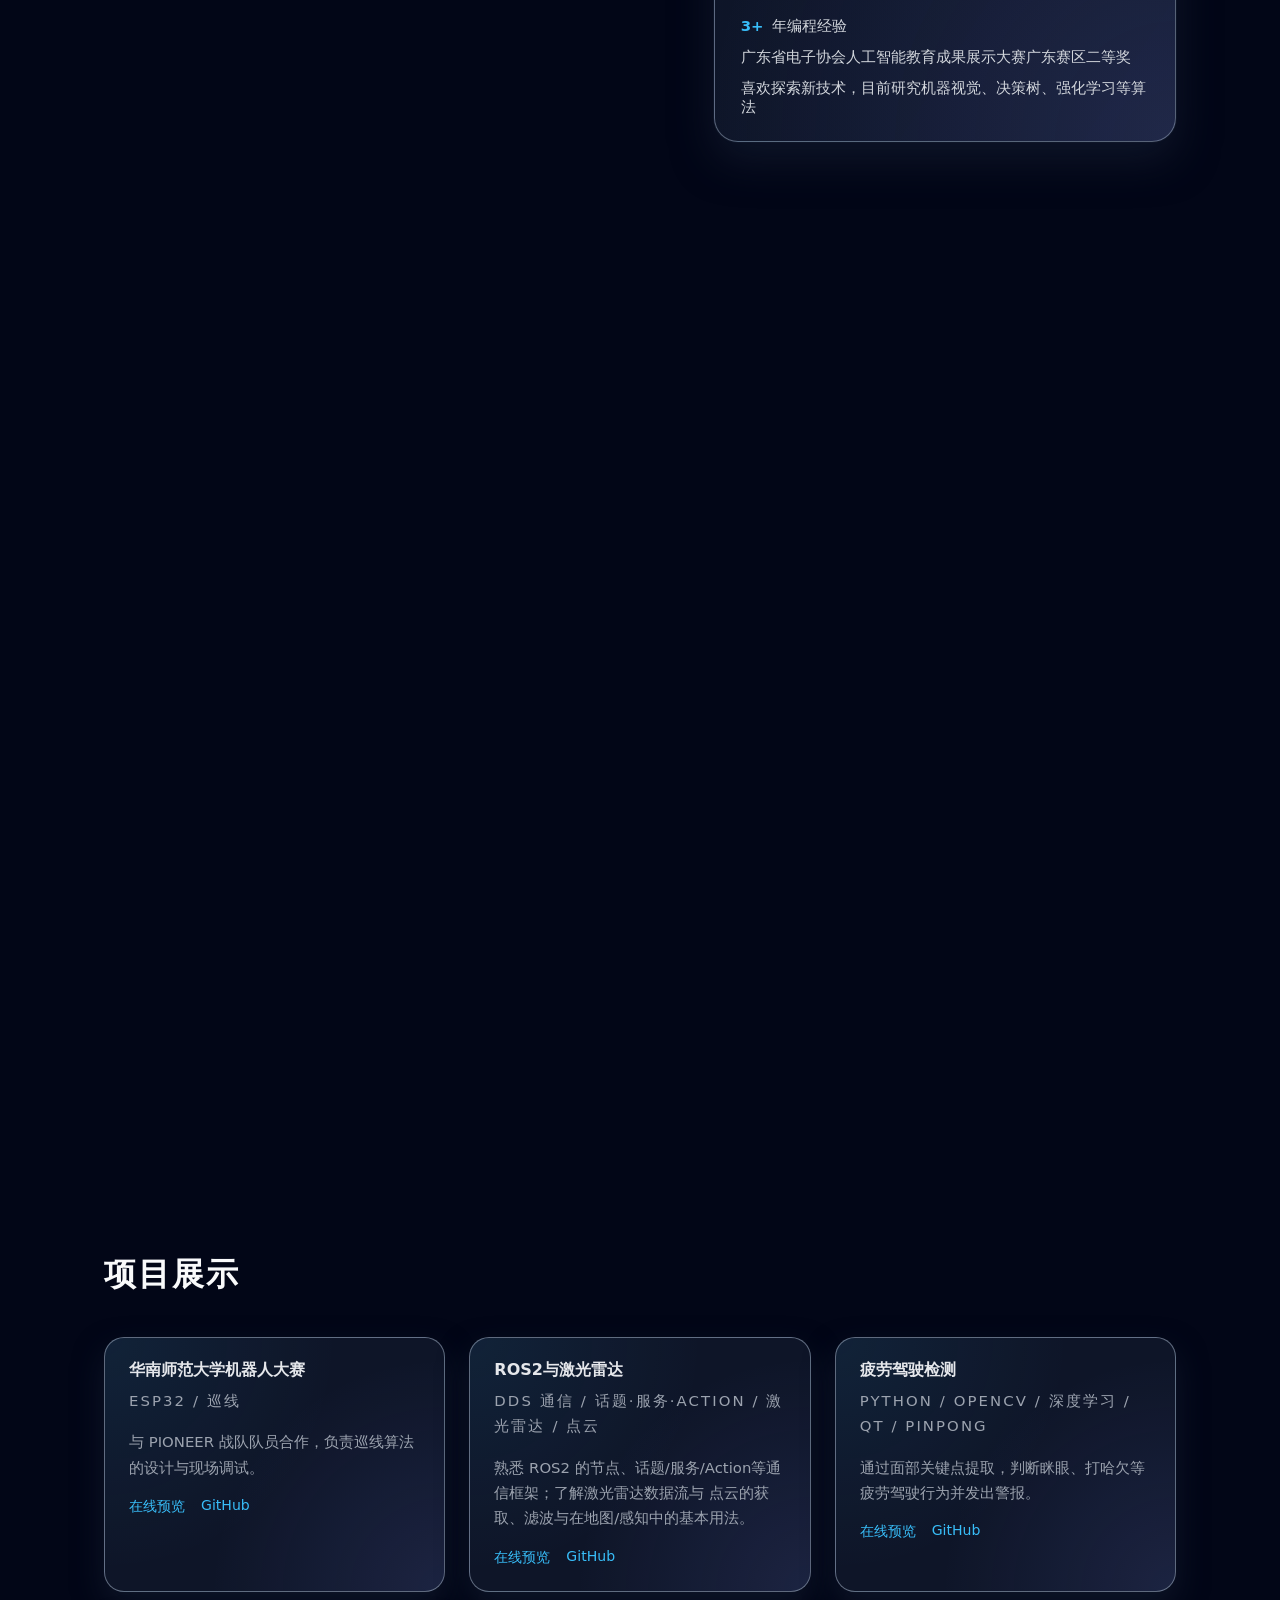
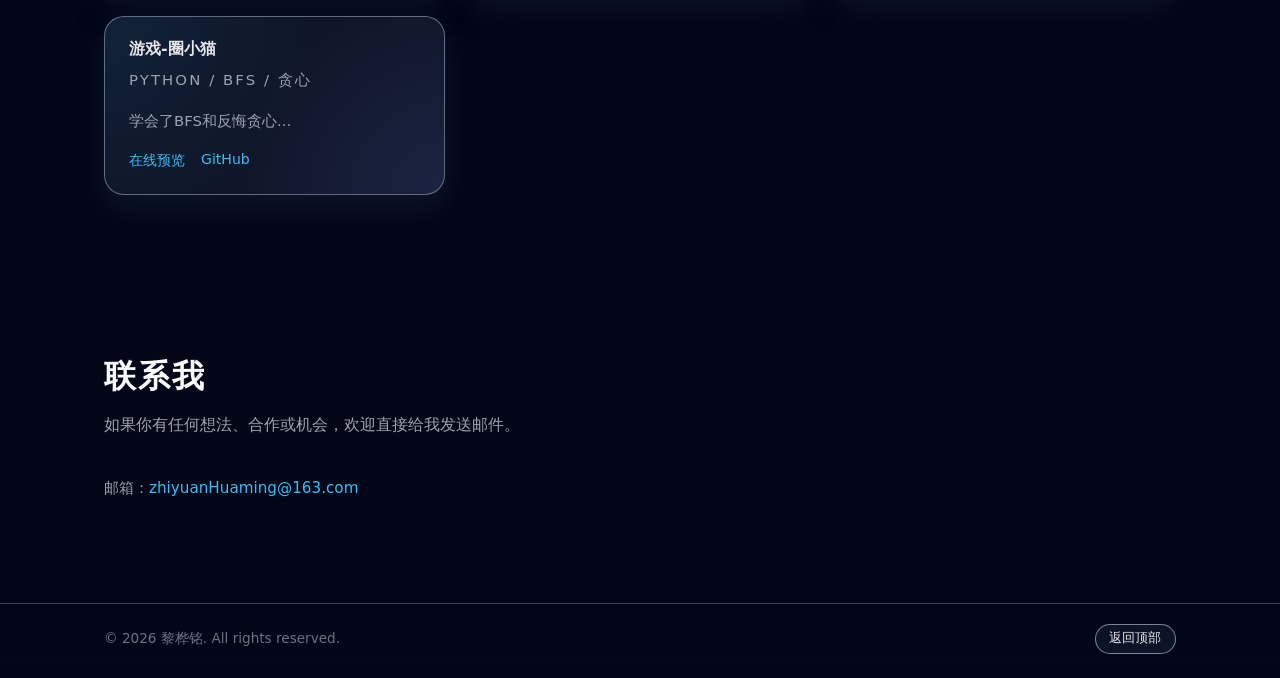
==== commit 2c652e2a: "fix GitHub Pages rendering" ====
--- a/index.html
+++ b/index.html
@@ -9,11 +9,11 @@
     <link rel="stylesheet" href="./styles.css" />
   </head>
   <body>
-    <div id="app" :class="{ 'compact-header': hasEntered }">
+    <div id="app">
       <div class="bg-gradient"></div>
 
       <!-- 顶部全屏引导页：大标题 CyberBlade -->
-      <section class="intro-screen" :class="{ 'intro-hidden': hasEntered }">
+      <section class="intro-screen">
         <div class="intro-inner">
           <h1 class="intro-title">Cyber<span>Blade</span></h1>
           <p class="intro-line intro-line-en">Welcome to my own Website.</p>
@@ -22,7 +22,7 @@
         </div>
       </section>
 
-      <div class="page-shell" :class="{ 'page-shell-visible': hasEntered }">
+      <div class="page-shell">
       <header class="site-header">
       <div class="container header-inner">
         <div class="logo">Cyber<span>Blade</span></div>
@@ -37,7 +37,7 @@
     </header>
 
     <main>
-      <section id="hero" class="section hero reveal" v-scroll-reveal>
+      <section id="hero" class="section hero reveal">
         <div class="container hero-inner">
           <div class="hero-text">
             <p class="hero-tag">你好，我是</p>
@@ -54,7 +54,6 @@
           <div class="hero-card">
             <div class="avatar-placeholder">
               <img
-                <!-- src="https://gitee.com/lihuaming07/cartographic-bed/raw/master/IMG20251119174513.jpg" -->
                 src="./IMG20251119174513.jpg"
                 alt="黎桦铭个人照片"
               />
@@ -68,7 +67,7 @@
         </div>
       </section>
 
-      <section id="about" class="section reveal" v-scroll-reveal>
+      <section id="about" class="section reveal">
         <div class="container">
           <h2 class="section-title">关于我</h2>
           <p class="section-intro">
@@ -78,13 +77,11 @@
           </p>
           <img
             class="about-photo about-photo-desktop"
-            <!-- src="https://gitee.com/lihuaming07/cartographic-bed/raw/master/IMG20250301175219.jpg" -->
             src="./IMG20250301175219.jpg"
             alt="黎桦铭的获奖照片"
           />
           <img
             class="about-photo about-photo-mobile"
-            <!-- src="https://gitee.com/lihuaming07/cartographic-bed/raw/master/IMG20250301175219_phone.jpg" -->
             src="./IMG20250301175219_phone.jpg"
             alt="黎桦铭的获奖照片"
           />
@@ -105,7 +102,7 @@
         </div>
       </section>
 
-      <section id="skills" class="section reveal" v-scroll-reveal>
+      <section id="skills" class="section reveal">
         <div class="container">
           <h2 class="section-title">技能栈</h2>
           <p class="section-intro">
@@ -140,7 +137,7 @@
         </div>
       </section>
 
-      <section id="projects" class="section reveal" v-scroll-reveal>
+      <section id="projects" class="section reveal">
         <div class="container">
           <h2 class="section-title">项目展示</h2>
           <p class="section-intro">
@@ -199,7 +196,7 @@
         </div>
       </section>
 
-      <section id="contact" class="section reveal" v-scroll-reveal>
+      <section id="contact" class="section reveal">
         <div class="container contact-container">
           <div>
             <h2 class="section-title">联系我</h2>
@@ -251,9 +248,7 @@
     </div> <!-- page-shell -->
     </div> <!-- #app -->
 
-    <!-- Vue 3 CDN -->
-    <script src="https://unpkg.com/vue@3/dist/vue.global.prod.js"></script>
-    <script src="./main.js"></script>
+    <script src="./main.js"></script>
   </body>
 </html>
 
--- a/styles.css
+++ b/styles.css
@@ -113,25 +113,22 @@
 }
 
 .page-shell {
-  opacity: 0;
-  transform: translateY(40px);
-  transition:
-    opacity 0.7s ease-out,
-    transform 0.7s ease-out;
-}
-
-.page-shell-visible {
   opacity: 1;
-  transform: translateY(0);
+  transform: none;
 }
 
 /* 滚动上滑进入动画基础样式（模仿 howardzhangdqs.github.io 的效果） */
 .reveal {
-  opacity: 0;
-  transform: translateY(40px);
+  opacity: 1;
+  transform: none;
   transition:
     opacity 0.6s ease-out,
     transform 0.6s ease-out;
+}
+
+.reveal.reveal-pending {
+  opacity: 0;
+  transform: translateY(40px);
 }
 
 .reveal-active {
